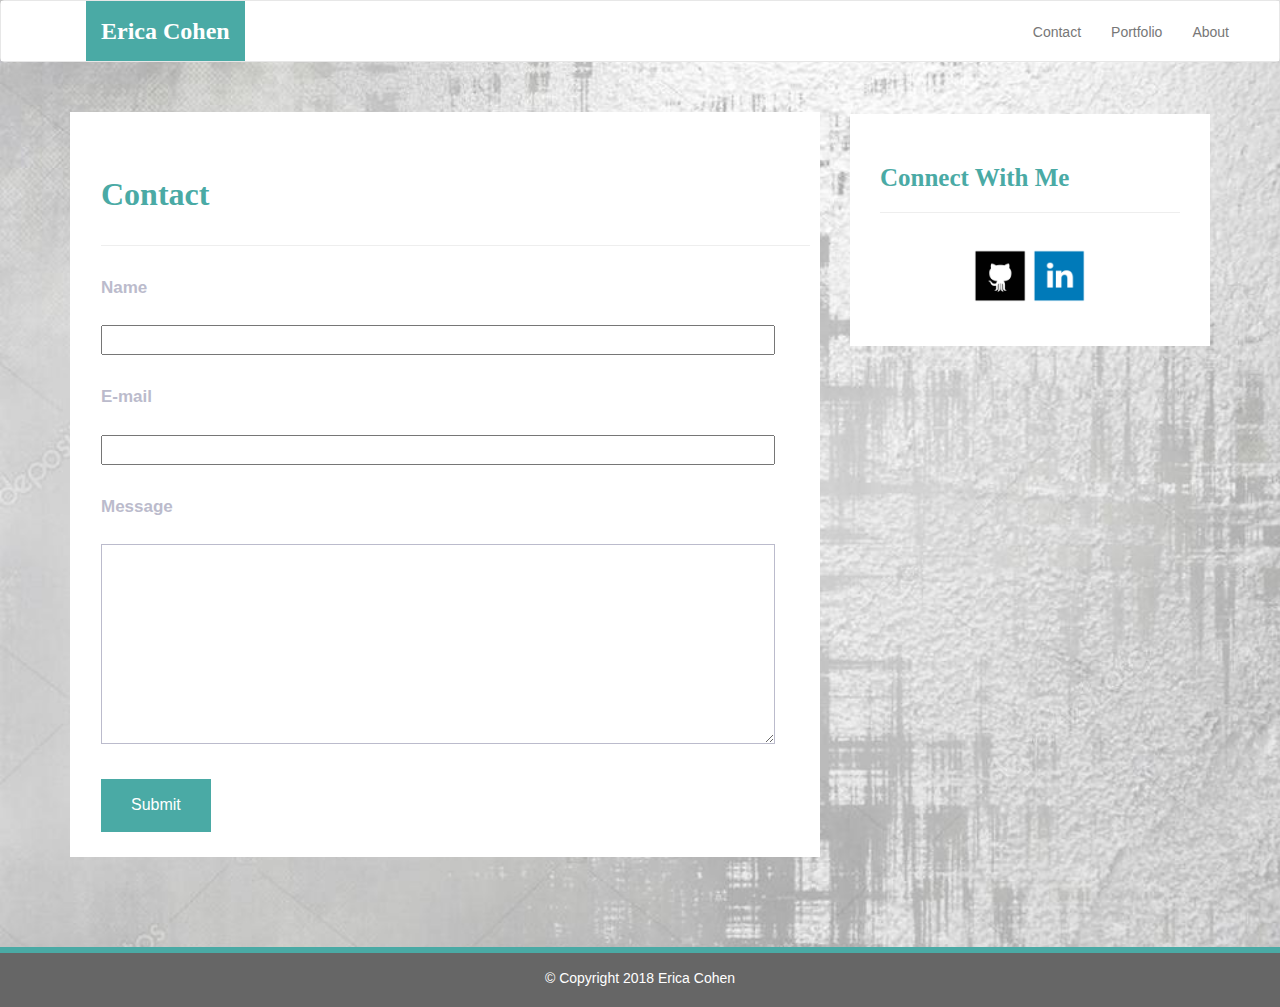
==== contact.html @ 6c221621 "portfolio" ====
<!DOCTYPE html>
<html lang="en-us">

<head>

  <meta charset="UTF-8">
  <meta name="viewport" content="width=device-width, initial-scale=1.0">
  <meta http-equiv="X-UA-Compatible" content="ie=edge">

  <title>Erica Cohen's Portfolio</title>

  <!-- Boostrap Stylesheet -->
  <link rel="stylesheet" href="https://maxcdn.bootstrapcdn.com/bootstrap/3.3.7/css/bootstrap.min.css" integrity="sha384-BVYiiSIFeK1dGmJRAkycuHAHRg32OmUcww7on3RYdg4Va+PmSTsz/K68vbdEjh4u"
    crossorigin="anonymous">

  <!-- Our own CSS stylesheet -->
  <link rel="stylesheet" href="assets/css/styles.css" media="screen">

</head>

<body>

  <!-- Start of navbar -->
  <nav class="navbar navbar-default">
    <div class="container-fluid navbar-custom">

      <!-- Brand and toggle get grouped for better mobile display -->
      <div class="navbar-header">
        <button type="button" class="navbar-toggle collapsed" data-toggle="collapse" data-target="#bs-example-navbar-collapse-1"
          aria-expanded="false">
          <span class="sr-only">Toggle navigation</span>
          <span class="icon-bar"></span>
          <span class="icon-bar"></span>
          <span class="icon-bar"></span>
        </button>
        <a class="navbar-brand" href="#" id="logo">Erica Cohen</a>
      </div>

      <!-- Collect the nav links, forms, and other content for toggling -->
      <div class="collapse navbar-collapse" id="bs-example-navbar-collapse-1">
        <ul class="nav navbar-nav navbar-right navbar-right-custom">
          <li>
            <a href="contact.html">Contact</a>
          </li>
          <span class="pipe"></span>
          <li>
            <a href="portfolio.html">Portfolio</a>
          </li>
          <span class="pipe"></span>
          <li>
            <a href="index.html">About</a>
          </li>
        </ul>
      </div>
      <!-- /.navbar-collapse -->
    </div>
    <!-- /.container-fluid -->
  </nav>
  <!-- End of navbar -->

  <!-- Start of content wrap -->
  <div class="wrap">
    <div class="container">
      <section class="row">
        <div class="col-md-8">
          <form class="contact-form">
            <h1 class="contact-form-header">Contact</h1>
            <hr class="contact-hr" />
            <div class="form-group">
              <label class="label-name" for="name">Name</label>
              <input type="text" id="name_input" name="user_name" />
            </div>
            <div class="form-group">
              <label class="label-mail" for="mail">E-mail</label>
              <input type="email" id="mail_input" name="user_mail" />
            </div>
            <div class="form-group">
              <label class="label-msg" for="msg">Message</label>
              <br />
              <textarea id="msg" name="user_message_input" cols=600></textarea>
            </div>
            <button class="submit-btn">Submit</button>
          </form>
        </div>
        <div class="col-md-4">

          <!-- Start of Connect With Me Area -->
          <section id="connect-with-me-area">
            <div class="connect-with-me-content">
              <h1 class="connect-with-me-header">Connect With Me</h1>
              <hr />
              <div id="images">
                <a href="https://github.com/ericacohen1" target="_blank">
                  <img src="assets/imgs/github.png" alt="" class="connect-with-me-photo">
                </a>
                <a href="https://www.linkedin.com/in/erica-cohen/" target="_blank">
                  <img src="assets/imgs/linkedin.png" alt="" class="connect-with-me-photo">
                </a>
                <!-- <img src="assets/imgs/stackover2.png" alt="" class="connect-with-me-photo"> -->
              </div>
            </div>
          </section>

          <!-- End of the Connect With Me Area -->
        </div>
      </section>
    </div>
  </div>
  <!-- End of content wrap -->

  <!-- Start of footer -->
  <footer class="footer">
    <div class="two-toned-footer-color"></div>
    <p class="text-muted text-muted-footer text-center">
      &copy; Copyright 2018 Erica Cohen
    </p>
  </footer>
  <!-- End of footer -->

  <!-- jQuery CDN -->
  <script type="text/javascript" src="https://cdnjs.cloudflare.com/ajax/libs/jquery/3.2.1/jquery.min.js"></script>

  <!-- Bootstrap CDN -->
  <script src="https://maxcdn.bootstrapcdn.com/bootstrap/3.3.7/js/bootstrap.min.js" integrity="sha384-Tc5IQib027qvyjSMfHjOMaLkfuWVxZxUPnCJA7l2mCWNIpG9mGCD8wGNIcPD7Txa"
    crossorigin="anonymous"></script>

</body>

</html>
---- assets/css/styles.css ----
body {
  /* Positioning */
  margin-bottom: 150px;

  /* Typography */
  font-family: Arial, "Helvetica Neue", Helvetica, sans-serif;

  /* Visual */
  background-image: url("../imgs/background.jpeg");
  background-size: cover;
  background-repeat: no-repeat;
}

html {
  /* Positioning */
  position: relative;

  /* Box-model */
  min-height: 100%;
}

/* ---------NAV START---------- */

.navbar-custom {
  background-color: #fff;
}

#logo {
  /* Box-model */
  height: 60px;
  padding-top: 20px;
  padding-bottom: 5px;

  /* Positioning */
  margin-left: 70px;
  font-family: Georgia, Times, "Times New Roman", serif;

  /* Typography */
  font-size: 24px;
  font-weight: bold;
  color: #fff;

  /* Visual */
  background: #4aaaa5;
}

.navbar-right-custom {
  /* Box-model */
  padding-top: 6px;
  padding-right: 20px;

  /* Typography */
  font-family: Arial;
  font-weight: lighter;
}

.navbar-nav > li > a:hover {
  color: #4aaaa5;
}

/* --------NAV END---------- */

.about-me-header {
  /* Positioning */
  margin-bottom: 33px;
  font-family: Georgia, Times, "Times New Roman", serif;

  /* Typography */
  font-size: 32px;
  font-weight: bold;
  color: #4aaaa5;
}

.about-me-content {
  /* Box-model */
  width: 100%;
  padding: 30px;

  /* Positioning */
  margin-top: 32px;

  /* Visual */
  background-color: #fff;
}

.about-me-content > p {
  /* Box-model */
  padding-top: 20px;

  /* Typography */
  font-size: 16px;
  line-height: 30px;
  color: #bbc;
}

#nate-image {
  /* Positioning */
  float: left;

  /* Box-model */
  width: 200px;
  height: 200px;
  margin-top: 20px;
  margin-right: 20px;
}

/* ----------------- */

/* CONNECT W/ ME CSS */

/* ----------------- */

#connect-with-me-area {
  width: 100%;

  /* Box-model */
  padding: 30px 30px 43px;

  /* Positioning */
  margin-top: 32px;

  /* Visual */
  background-color: #fff;
}

.connect-with-me-header {
  /* Positioning */
  margin-bottom: 15px;
  font-family: Georgia, Times, "Times New Roman", serif;

  /* Typography */
  font-size: 25px;
  font-weight: bold;
  color: #4aaaa5;
}

.connect-with-me-photo {
  width: 55px;

  /* Box-model */
  height: 55px;
}

#images {
  /* Box-model */
  padding-top: 15px;

  /* Typography */
  text-align: center;
}

/* -------END-------- */

.footer {
  /* Positioning */
  position: absolute;
  bottom: 0;

  /* Box-model */
  width: 100%;
  height: 60px;
  margin-top: 30px;

  /* Visual */
  background-color: #666;
}

.text-muted-footer {
  /* Positioning */
  margin-top: 15px;

  /* Typography */
  color: #fff;
}

.two-toned-footer-color {
  /* Box-model */
  height: 6px;
  padding-top: 3px;

  /* Visual */
  background-color: #4aaaa5;
}

/* ----------------- */

/* CONTACT FORM CSS  */

/* ----------------- */

.contact-form {
  width: 100%;

  /* Box-model */
  padding: 45px 10px 25px 31px;

  /* Positioning */
  margin-top: 30px;

  /* Visual */
  background-color: #fff;
}

.contact-form-header,
.port-header {
  /* Positioning */
  margin-bottom: 33px;
  font-family: Georgia, Times, "Times New Roman", serif;

  /* Typography */
  font-size: 32px;
  font-weight: bold;
  color: #4aaaa5;
}

#name_input,
#mail_input,
#msg {
  width: 95%;

  /* Box-model */
  height: 30px;

  /* Positioning */
  margin-top: 20px;
  margin-bottom: 15px;
}

#msg {
  /* Box-model */
  height: 200px;

  /* Visual */
  border-color: #bbc;
}

.label-name,
.label-msg,
.label-mail {
  /* Typography */
  font-size: 17px;
  color: #bbc;
}

.contact-hr {
  margin-bottom: 30px;
}

.submit-btn {
  /* Box-model */
  padding: 15px 30px;
  font-size: 16px;
  font-weight: lighter;

  /* Typography */
  color: #fff;

  /* Visual */
  background-color: #4aaaa5;
  border: 0;
}

/* --------END-------- */

/* ----------------- */

/* PORTFOLIO PAGE CSS */

/* ------------------ */

#portfolio-area {
  /* Box-model */
  width: 85%;
  padding: 45px 10px 25px 31px;

  /* Positioning */
  margin-top: 30px;
  margin-bottom: 200px;

  /* Visual */
  background-color: #fff;
}

.port-hr {
  margin-bottom: 40px;
}

.port-imgs {
  /* Box-model */
  width: 233px;
  height: 166px;
  margin-right: 15px;

  /* Positioning */
  margin-bottom: 15px;
}

/* --------END--------- */

/* ----------------- */

/* MEDIA  QUERY  CSS */

/* ----------------- */

@media only screen and (max-width: 767px) {
  .navbar-header {
    background-color: #4aaaa5;
  }

  #logo {
    width: 100%;

    /* Box-model */
    height: 60px;
    padding-top: 20px;
    padding-bottom: 5px;

    /* Positioning */
    margin-left: 0;
    font-family: Georgia, Times, "Times New Roman", serif;

    /* Typography */
    font-size: 24px;
    font-weight: bold;
    color: #fff;
    text-align: center;

    /* Visual */
    background: #4aaaa5;
  }
}
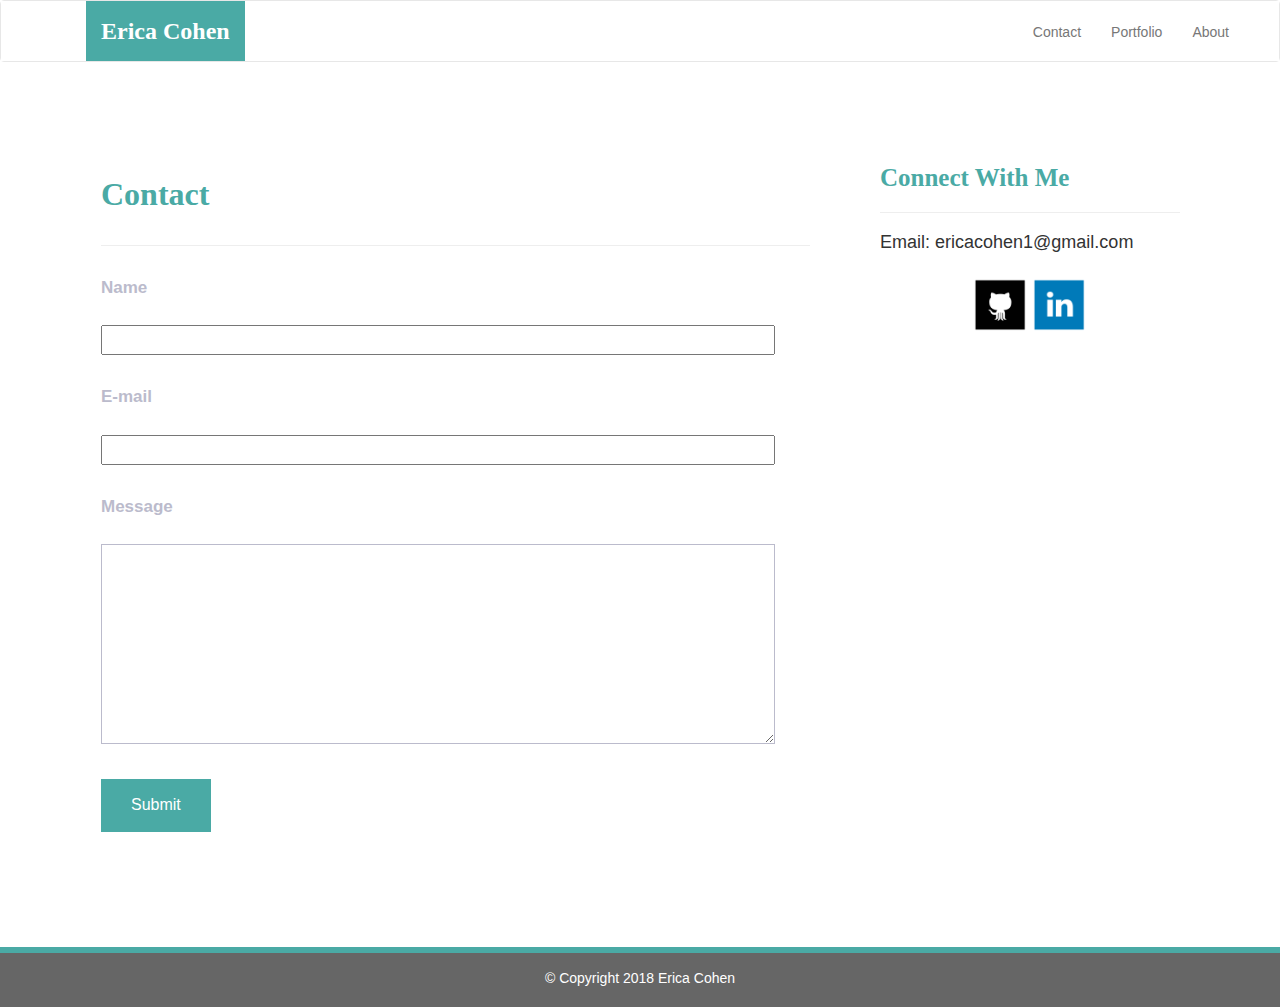
==== commit da9e5ed0: "added new project and email" ====
--- a/contact.html
+++ b/contact.html
@@ -89,6 +89,7 @@
             <div class="connect-with-me-content">
               <h1 class="connect-with-me-header">Connect With Me</h1>
               <hr />
+              <h4>Email: ericacohen1@gmail.com</h4>
               <div id="images">
                 <a href="https://github.com/ericacohen1" target="_blank">
                   <img src="assets/imgs/github.png" alt="" class="connect-with-me-photo">
--- a/assets/css/styles.css
+++ b/assets/css/styles.css
@@ -6,7 +6,7 @@
   font-family: Arial, "Helvetica Neue", Helvetica, sans-serif;
 
   /* Visual */
-  background-image: url("../imgs/background.jpeg");
+  background-image: url("https://image.freepik.com/free-vector/geometric-grey-background_1055-3147.jpg");
   background-size: cover;
   background-repeat: no-repeat;
 }
